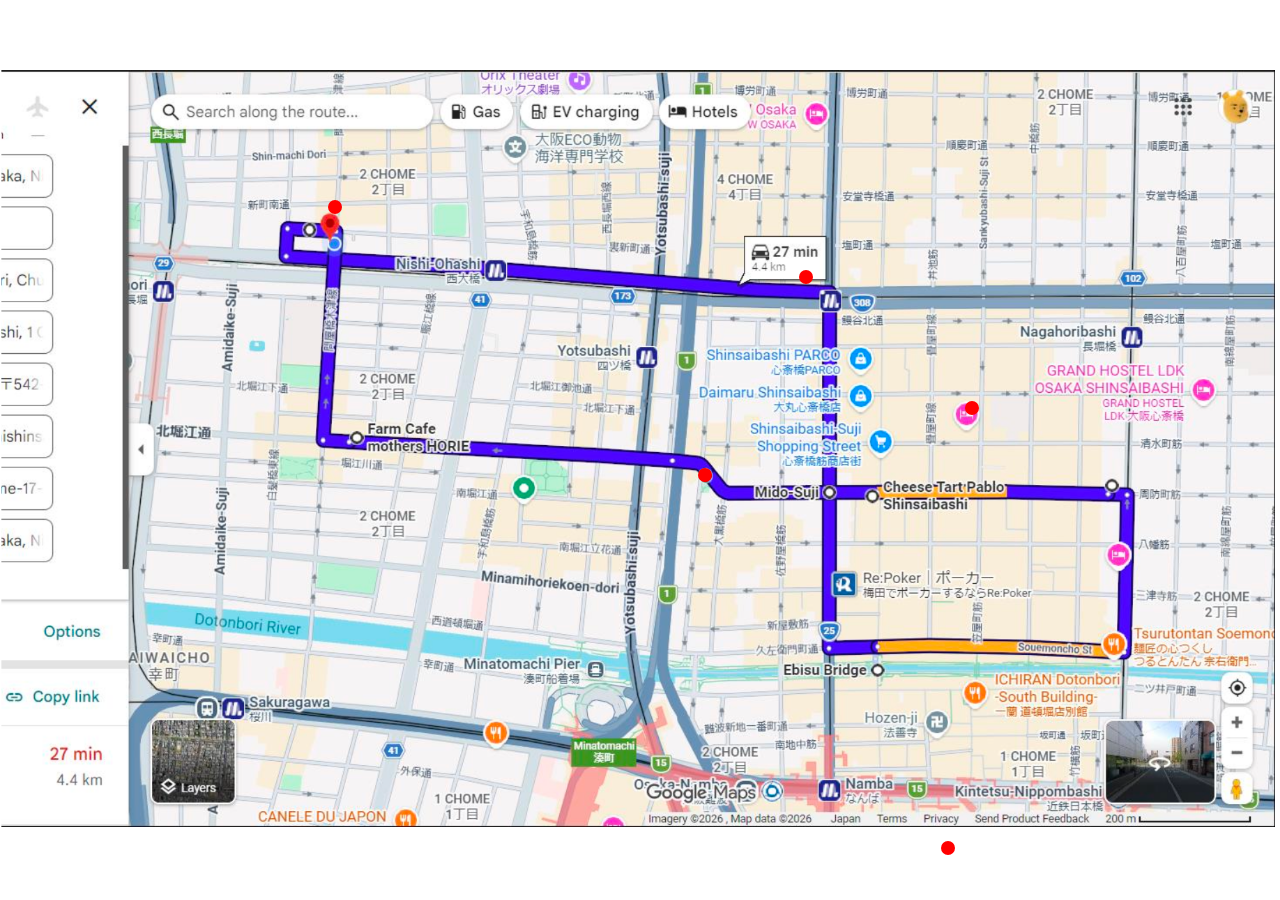
==== 40minute/index.html @ 709d99d9 "fix safari date limit" ====
<!DOCTYPE html>
<html>
<head>
<meta charset="UTF-8">
<title>Experience Route</title>
<link rel="stylesheet" href="style.css">

</head>

<body>

<div class="map">

<img src="images/40minROUTE.png">

<div class="pin"
    style="top:22.2%; left:25.6%;"
    onmouseenter="
        showPopup(
            event,
            'HOME',
            'images/home.jpg'
        )
    "
    onmouseleave="
        hidePopup()
    "
    onclick="
        showPopup(
            event,
            'HOME',
            'images/home.jpg'
        )
    ">
</div>

<div class="pin"
    style="top:30.0%; left:62.4%;"
    onmouseenter="
        showPopup(
            event,
            'DOTONBORI(GLICO SIGN)',
            'images/glico.jpg'
        )
    "
    onmouseleave="
        hidePopup()
    "
    onclick="
        showPopup(
            event,
            'DOTONBORI(GLICO SIGN)',
            'images/glico.jpg'
        )
    ">
</div>

<div class="pin"
    style="top:44.6%; left:75.4%;"
    onmouseenter="
        showPopup(
            event,
            'KUROMON MARKET',
            'images/kuromon-market.jpg'
        )
    "
    onmouseleave="
        hidePopup()
    "
    onclick="
        showPopup(
            event,
            'KUROMON MARKET',
            'images/kuromon-market.jpg'
        )
    ">
</div>

<div class="pin"
    style="top:93.4%; left:73.5%;"
    onmouseenter="
        showPopup(
            event,
            'TSUTENKAKU',
            'images/tsutenkaku.jpg'
        )
    "
    onmouseleave="
        hidePopup()
    "
    onclick="
        showPopup(
            event,
            'TSUTENKAKU',
            'images/tsutenkaku.jpg'
        )
    ">
</div>

<div class="pin"
    style="top:52.0%; left:54.5%;"
    onmouseenter="
        showPopup(
            event,
            'AMERICAN VILLAGE',
            'images/american-village.jpg'
        )
    "
    onmouseleave="
        hidePopup()
    "
    onclick="
        showPopup(
            event,
            'AMERICAN VILLAGE',
            'images/american-village.jpg'
        )
    ">
</div>

<div id="popup" class="popup">

    <img id="popupImage">

    <h3 id="popupTitle"></h3>

</div>

</div>


<script src="script.js"></script>

</body>

</html>
---- 40minute/style.css ----
body{
    margin:0;
    overflow:hidden;
}

.map{
    position:relative;
    width:100vw;
    height:100vh;
}

.map img{
    width:100%;
    height:100%;
    object-fit:contain;
    display:block;
}

.pin{
    position:absolute;

    width:14px;
    height:14px;

    background:red;

    border-radius:50%;

    cursor:pointer;

    z-index:20;

    transition:.2s;
}

.pin:hover{
    transform:scale(1.4)
}

.popup img{
    width:100%;
    display:block;
}

.popup h3{

    margin:20px 0;

    text-align:center;

    font-size:28px;

    font-weight:700;

}

.popup{

    position:fixed;

    top:50%;
    left:50%;

    transform:translate(-50%,-50%);

    display:none;

    width:550px;

    background:white;

    border-radius:12px;

    overflow:hidden;

    box-shadow:0 10px 30px rgba(0,0,0,.3);

    z-index:1000;

    pointer-events:none;

}

.close{

    position:absolute;

    top:10px;
    right:15px;

    font-size:30px;

    cursor:pointer;

    color:white;

    z-index:1001;

}
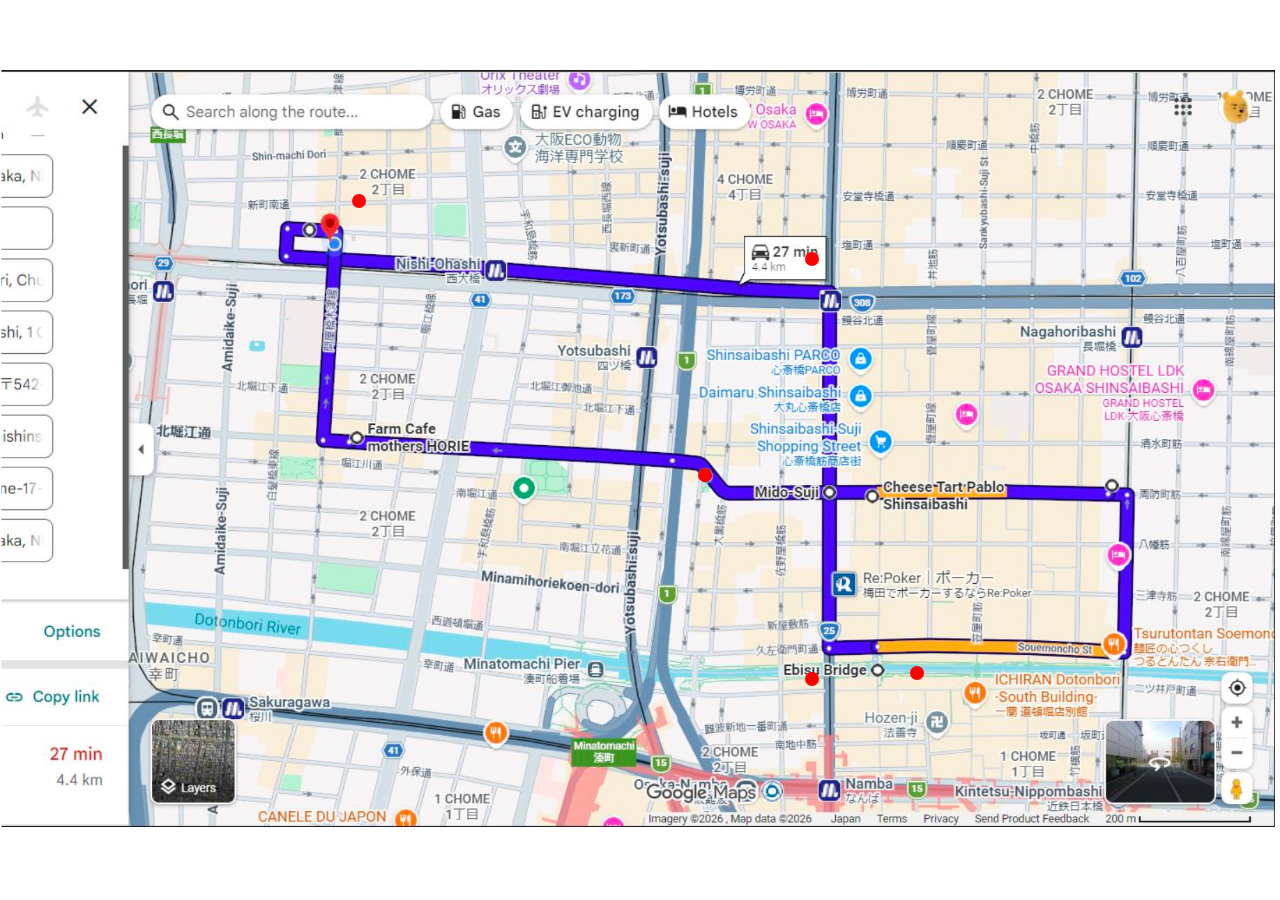
==== commit ea469e94: "fix safari date limit" ====
--- a/40minute/index.html
+++ b/40minute/index.html
@@ -14,7 +14,7 @@
 <img src="images/40minROUTE.png">
 
 <div class="pin"
-    style="top:22.2%; left:25.6%;"
+    style="top:21.5%; left:27.5%;"
     onmouseenter="
         showPopup(
             event,
@@ -24,76 +24,48 @@
     "
     onmouseleave="
         hidePopup()
-    "
-    onclick="
-        showPopup(
-            event,
-            'HOME',
-            'images/home.jpg'
-        )
     ">
 </div>
 
 <div class="pin"
-    style="top:30.0%; left:62.4%;"
+    style="top:74.7%; left:62.9%;"
     onmouseenter="
         showPopup(
             event,
-            'DOTONBORI(GLICO SIGN)',
-            'images/glico.jpg'
+            'SECOND TURN',
+            'images/Second turn.png'
         )
     "
     onmouseleave="
         hidePopup()
-    "
-    onclick="
-        showPopup(
-            event,
-            'DOTONBORI(GLICO SIGN)',
-            'images/glico.jpg'
-        )
     ">
 </div>
 
 <div class="pin"
-    style="top:44.6%; left:75.4%;"
+    style="top:74.0%; left:71.1%;"
     onmouseenter="
         showPopup(
             event,
-            'KUROMON MARKET',
-            'images/kuromon-market.jpg'
+            'SOUEMONCHO STREET',
+            'images/souemoncho.png'
         )
     "
     onmouseleave="
         hidePopup()
-    "
-    onclick="
-        showPopup(
-            event,
-            'KUROMON MARKET',
-            'images/kuromon-market.jpg'
-        )
     ">
 </div>
 
 <div class="pin"
-    style="top:93.4%; left:73.5%;"
+    style="top:28.0%; left:62.9%;"
     onmouseenter="
         showPopup(
             event,
-            'TSUTENKAKU',
-            'images/tsutenkaku.jpg'
+            'FIRST TURN',
+            'images/first turn.png'
         )
     "
     onmouseleave="
         hidePopup()
-    "
-    onclick="
-        showPopup(
-            event,
-            'TSUTENKAKU',
-            'images/tsutenkaku.jpg'
-        )
     ">
 </div>
 
@@ -108,13 +80,6 @@
     "
     onmouseleave="
         hidePopup()
-    "
-    onclick="
-        showPopup(
-            event,
-            'AMERICAN VILLAGE',
-            'images/american-village.jpg'
-        )
     ">
 </div>
 
